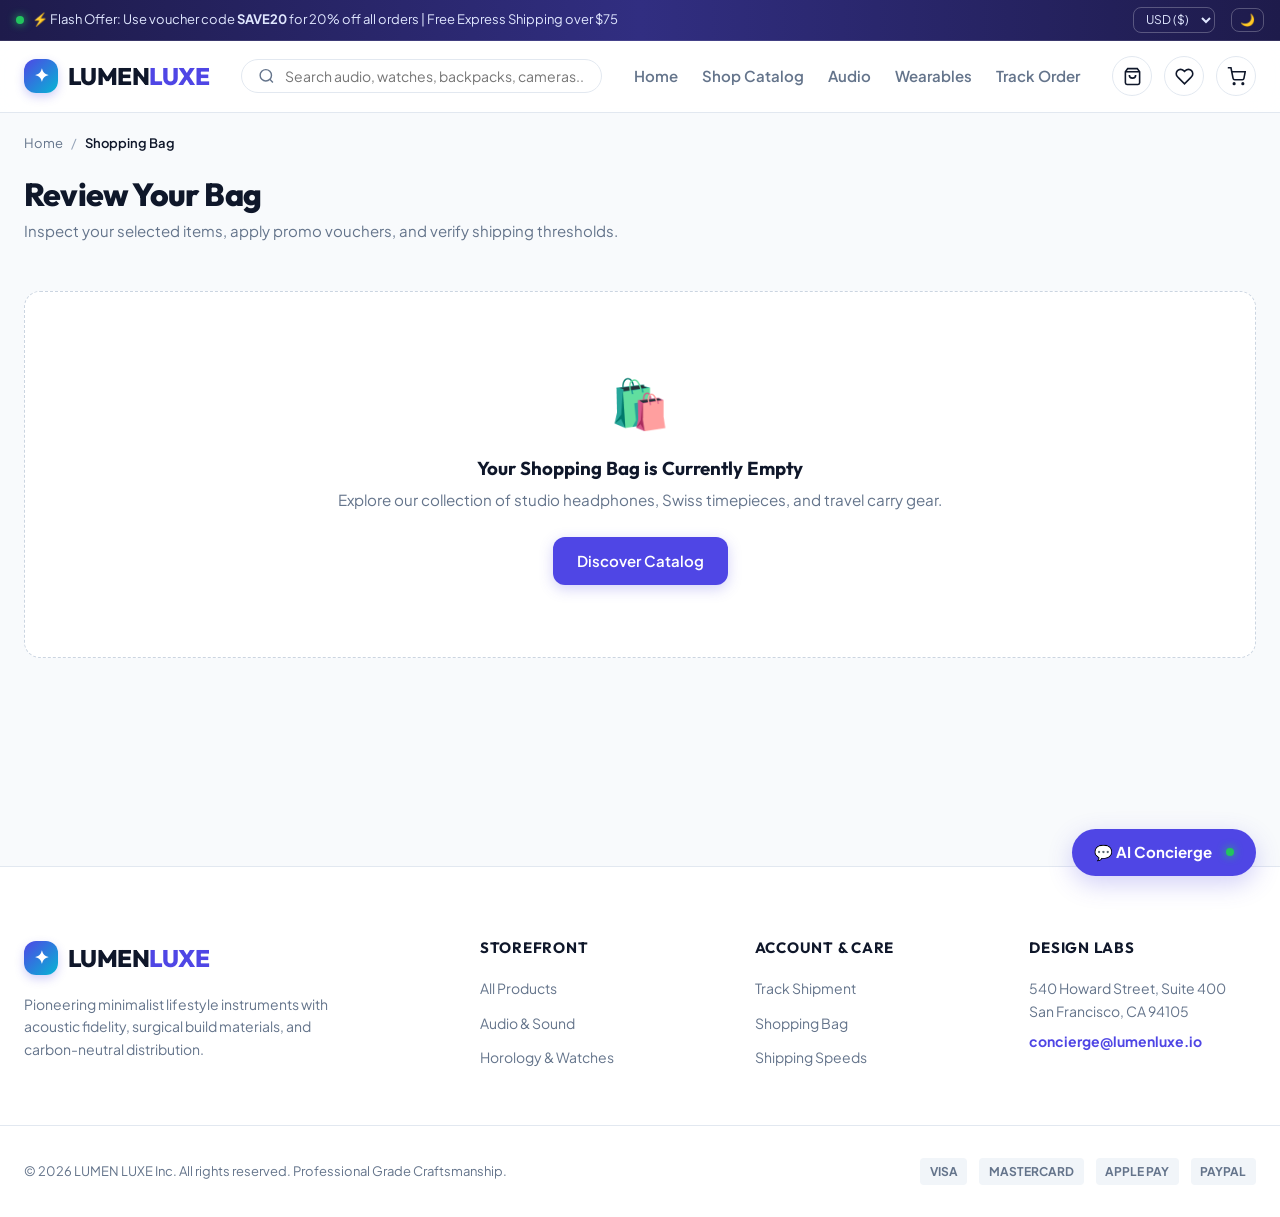
==== cart.html @ 69730ada "Updating website" ====
<!DOCTYPE html>
<html lang="en" data-theme="light">
<head>
  <meta charset="UTF-8">
  <meta name="viewport" content="width=device-width, initial-scale=1.0">
  <title>Shopping Bag | LUMEN LUXE</title>
  <meta name="description" content="Review your selected luxury audio, watches, and commute instruments before checkout.">
  <link rel="stylesheet" href="css/styles.css">
</head>
<body>

  <!-- Top Announcement Bar -->
  <div class="announcement-bar">
    <div class="announcement-container">
      <div class="announcement-ticker">
        <span class="live-dot"></span>
        <span>⚡ Flash Offer: Use voucher code <strong>SAVE20</strong> for 20% off all orders | Free Express Shipping over $75</span>
      </div>
      <div class="announcement-meta">
        <select id="currencySelector" class="selector-dropdown" title="Select Currency">
          <option value="USD">USD ($)</option>
          <option value="EUR">EUR (€)</option>
          <option value="GBP">GBP (£)</option>
          <option value="INR">INR (₹)</option>
        </select>
        <button id="themeToggleBtn" class="selector-dropdown" title="Toggle Light/Dark Theme">
          🌙
        </button>
      </div>
    </div>
  </div>

  <!-- Header -->
  <header class="main-header">
    <div class="container nav-wrapper">
      <a href="index.html" class="brand-logo">
        <div class="brand-logo-icon">✦</div>
        <div class="brand-name">LUMEN<span>LUXE</span></div>
      </a>

      <!-- Search with Live Auto-suggest -->
      <div class="header-search">
        <div class="search-input-wrapper">
          <svg width="18" height="18" viewBox="0 0 24 24" fill="none" stroke="currentColor" stroke-width="2" style="color:var(--text-muted);"><circle cx="11" cy="11" r="8"></circle><line x1="21" y1="21" x2="16.65" y2="16.65"></line></svg>
          <input type="text" id="mainSearchInput" class="search-input" placeholder="Search audio, watches, backpacks, cameras..." autocomplete="off">
          <button id="searchClearBtn" class="search-clear-btn" title="Clear">✕</button>
        </div>
        <div id="searchDropdown" class="search-dropdown"></div>
      </div>

      <nav class="nav-links">
        <a href="index.html" class="nav-link">Home</a>
        <a href="shop.html" class="nav-link">Shop Catalog</a>
        <a href="shop.html?category=audio" class="nav-link">Audio</a>
        <a href="shop.html?category=wearables" class="nav-link">Wearables</a>
        <a href="orders.html" class="nav-link">Track Order</a>
      </nav>

      <div class="header-actions">
        <a href="orders.html" class="btn-icon" title="My Orders">
          <svg width="19" height="19" viewBox="0 0 24 24" fill="none" stroke="currentColor" stroke-width="2"><path d="M6 2L3 6v14a2 2 0 0 0 2 2h14a2 2 0 0 0 2-2V6l-3-4z"></path><line x1="3" y1="6" x2="21" y2="6"></line><path d="M16 10a4 4 0 0 1-8 0"></path></svg>
        </a>

        <a href="shop.html" class="btn-icon" title="Wishlist">
          <svg width="19" height="19" viewBox="0 0 24 24" fill="none" stroke="currentColor" stroke-width="2"><path d="M20.84 4.61a5.5 5.5 0 0 0-7.78 0L12 5.67l-1.06-1.06a5.5 5.5 0 0 0-7.78 7.78l1.06 1.06L12 21.23l7.78-7.78 1.06-1.06a5.5 5.5 0 0 0 0-7.78z"></path></svg>
          <span id="wishlistBadgeCount" class="badge-count" style="display:none;">0</span>
        </a>

        <a href="cart.html" class="btn-icon" title="Shopping Cart">
          <svg width="19" height="19" viewBox="0 0 24 24" fill="none" stroke="currentColor" stroke-width="2"><circle cx="9" cy="21" r="1"></circle><circle cx="20" cy="21" r="1"></circle><path d="M1 1h4l2.68 13.39a2 2 0 0 0 2 1.61h9.72a2 2 0 0 0 2-1.61L23 6H6"></path></svg>
          <span id="cartBadgeCount" class="badge-count" style="display:none;">0</span>
        </a>
      </div>
    </div>
  </header>

  <main class="site-main">
    <div class="container">
      <!-- Breadcrumbs -->
      <nav class="breadcrumbs">
        <a href="index.html">Home</a>
        <span class="separator">/</span>
        <span class="current">Shopping Bag</span>
      </nav>

      <div class="section-header">
        <div>
          <h1 class="section-title">Review Your Bag</h1>
          <p class="section-subtitle">Inspect your selected items, apply promo vouchers, and verify shipping thresholds.</p>
        </div>
      </div>

      <!-- Empty Cart State -->
      <div id="cartEmptyState" class="empty-catalog" style="display:none; margin: 3rem 0;">
        <div style="font-size:3rem; margin-bottom:1rem;">🛍️</div>
        <h3>Your Shopping Bag is Currently Empty</h3>
        <p style="color:var(--text-muted); margin:0.5rem 0 1.5rem; font-size:0.95rem;">
          Explore our collection of studio headphones, Swiss timepieces, and travel carry gear.
        </p>
        <a href="shop.html" class="btn btn-primary">Discover Catalog</a>
      </div>

      <!-- Main Cart Layout -->
      <div class="cart-page-layout">
        <!-- Cart Table -->
        <div id="cartTableWrapper" class="cart-table-wrapper">
          <table class="cart-table">
            <thead>
              <tr>
                <th>Instrument</th>
                <th>Price</th>
                <th>Quantity</th>
                <th>Subtotal</th>
                <th style="text-align:right;">Action</th>
              </tr>
            </thead>
            <tbody id="cartTableBody"></tbody>
          </table>
        </div>

        <!-- Order Summary Column -->
        <aside id="cartSummaryCard" class="order-summary-card">
          <!-- Free Shipping Progress -->
          <div class="free-shipping-card">
            <div id="freeShipMeterText" style="font-size:0.8125rem;">Checking free shipping...</div>
            <div class="progress-bar-bg">
              <div id="freeShipMeterFill" class="progress-bar-fill" style="width:0%;"></div>
            </div>
          </div>

          <h3 style="font-size:1.25rem; font-weight:800; margin-bottom:1.25rem;">Order Summary</h3>

          <!-- Promo Code Input -->
          <div style="margin-bottom:1.5rem;">
            <div style="font-size:0.8125rem; font-weight:700; margin-bottom:0.4rem;">Promo Code (Try: SAVE20)</div>
            <div style="display:flex; gap:0.5rem;">
              <input type="text" id="cartPromoInput" class="form-input" placeholder="e.g. SAVE20" style="text-transform:uppercase;">
              <button class="btn btn-secondary btn-sm" onclick="CartPage.handleApplyPromo()">Apply</button>
            </div>
            <!-- Active promo tag -->
            <div id="activePromoTag" style="display:none; align-items:center; justify-content:space-between; background:var(--success-light); color:var(--success); padding:0.4rem 0.6rem; border-radius:var(--radius-sm); font-size:0.75rem; margin-top:0.5rem;"></div>
          </div>

          <!-- Calculation Rows -->
          <div style="display:flex; flex-direction:column; gap:0.75rem; border-top:1px solid var(--border-subtle); padding-top:1rem; font-size:0.9rem;">
            <div class="flex-between">
              <span class="text-muted">Subtotal:</span>
              <strong id="summarySubtotal">$0.00</strong>
            </div>
            <div class="flex-between" id="summaryDiscountRow" style="display:none; color:var(--success);">
              <span>Voucher Discount:</span>
              <strong id="summaryDiscount">-$0.00</strong>
            </div>
            <div class="flex-between">
              <span class="text-muted">Estimated Shipping:</span>
              <strong id="summaryShipping">FREE</strong>
            </div>
            <div class="flex-between">
              <span class="text-muted">Estimated Sales Tax (5%):</span>
              <strong id="summaryTax">$0.00</strong>
            </div>
            <div class="flex-between" style="border-top:1px solid var(--border-subtle); padding-top:0.75rem; margin-top:0.25rem; font-size:1.25rem; font-weight:800;">
              <span>Total:</span>
              <span id="summaryTotal" style="color:var(--primary); font-family:var(--font-heading);">$0.00</span>
            </div>
          </div>

          <a href="checkout.html" class="btn btn-primary" style="width:100%; margin-top:1.5rem; padding:0.9rem;">
            Proceed to Checkout →
          </a>

          <div style="display:flex; justify-content:center; gap:0.75rem; margin-top:1.25rem;">
            <span class="payment-chip">VISA</span>
            <span class="payment-chip">MASTERCARD</span>
            <span class="payment-chip">APPLE PAY</span>
            <span class="payment-chip">PAYPAL</span>
          </div>
        </aside>
      </div>
    </div>
  </main>

  <!-- Global Footer -->
  <footer class="footer">
    <div class="container footer-grid">
      <div>
        <a href="index.html" class="brand-logo" style="margin-bottom:1rem;">
          <div class="brand-logo-icon">✦</div>
          <div class="brand-name">LUMEN<span>LUXE</span></div>
        </a>
        <p style="font-size:0.875rem; color:var(--text-muted); line-height:1.6; max-width:320px;">
          Pioneering minimalist lifestyle instruments with acoustic fidelity, surgical build materials, and carbon-neutral distribution.
        </p>
      </div>
      <div>
        <h4 class="footer-col-title">Storefront</h4>
        <div class="footer-links">
          <a href="shop.html" class="footer-link">All Products</a>
          <a href="shop.html?category=audio" class="footer-link">Audio & Sound</a>
          <a href="shop.html?category=wearables" class="footer-link">Horology & Watches</a>
        </div>
      </div>
      <div>
        <h4 class="footer-col-title">Account & Care</h4>
        <div class="footer-links">
          <a href="orders.html" class="footer-link">Track Shipment</a>
          <a href="cart.html" class="footer-link">Shopping Bag</a>
          <a href="javascript:void(0)" class="footer-link" onclick="ChatWidget.handleQuickPrompt('shipping policy')">Shipping Speeds</a>
        </div>
      </div>
      <div>
        <h4 class="footer-col-title">Design Labs</h4>
        <p style="font-size:0.875rem; color:var(--text-muted); line-height:1.6;">
          540 Howard Street, Suite 400<br>
          San Francisco, CA 94105<br>
          <span style="color:var(--primary); font-weight:700; display:inline-block; margin-top:0.5rem;">concierge@lumenluxe.io</span>
        </p>
      </div>
    </div>
    <div class="container footer-bottom">
      <div>© 2026 LUMEN LUXE Inc. All rights reserved. Professional Grade Craftsmanship.</div>
      <div class="payment-badges">
        <span class="payment-chip">VISA</span>
        <span class="payment-chip">MASTERCARD</span>
        <span class="payment-chip">APPLE PAY</span>
        <span class="payment-chip">PAYPAL</span>
      </div>
    </div>
  </footer>

  <!-- 24/7 AI Concierge Widget -->
  <button id="chatWidgetToggle" class="chat-widget-btn" title="Live AI Concierge">
    <span>💬 AI Concierge</span>
    <span class="live-dot" style="margin-left:4px;"></span>
  </button>

  <div id="chatPanel" class="chat-panel">
    <div class="chat-header">
      <div style="display:flex; align-items:center; gap:0.65rem;">
        <div style="width:10px; height:10px; border-radius:50%; background:#22c55e;"></div>
        <div>
          <div style="font-weight:800; font-size:0.9rem;">Lumen AI Concierge</div>
          <div style="font-size:0.7rem; opacity:0.85;">Active & Ready to Assist</div>
        </div>
      </div>
      <button id="chatCloseBtn" style="color:#ffffff; font-size:1rem; cursor:pointer;">✕</button>
    </div>
    <div id="chatMessages" class="chat-messages">
      <div class="chat-msg bot">
        Need assistance with your shopping bag, promo codes, or delivery speeds?
      </div>
    </div>
    <div class="chat-suggestions">
      <span class="chat-pill" onclick="ChatWidget.handleQuickPrompt('Any active discount codes?')">🏷️ Discounts?</span>
      <span class="chat-pill" onclick="ChatWidget.handleQuickPrompt('How fast is express delivery?')">✈️ Shipping</span>
    </div>
    <div class="chat-input-bar">
      <input type="text" id="chatInput" class="chat-input-field" placeholder="Ask anything...">
      <button id="chatSendBtn" class="btn btn-primary" style="padding:0.4rem 0.75rem; border-radius:var(--radius-sm); font-size:0.8125rem;">
        Send
      </button>
    </div>
  </div>

  <div id="toastContainer" class="toast-container"></div>

  <!-- Domain Scripts -->
  <script src="js/data/products.js"></script>
  <script src="js/modules/storage.js"></script>
  <script src="js/modules/currency.js"></script>
  <script src="js/modules/toast.js"></script>
  <script src="js/modules/cart.js"></script>
  <script src="js/modules/wishlist.js"></script>
  <script src="js/modules/orders.js"></script>
  <script src="js/components/header.js"></script>
  <script src="js/components/quickview.js"></script>
  <script src="js/components/chat.js"></script>
  <script src="js/pages/cart-page.js"></script>
</body>
</html>
---- css/styles.css ----
/* ==========================================================================
   LUMEN LUXE - MASTER STYLESHEET MANIFEST
   Modular, maintainable enterprise CSS architecture.
   ========================================================================== */

@import url('variables.css');
@import url('base.css');
@import url('components.css');
@import url('header-footer.css');
@import url('pages.css');
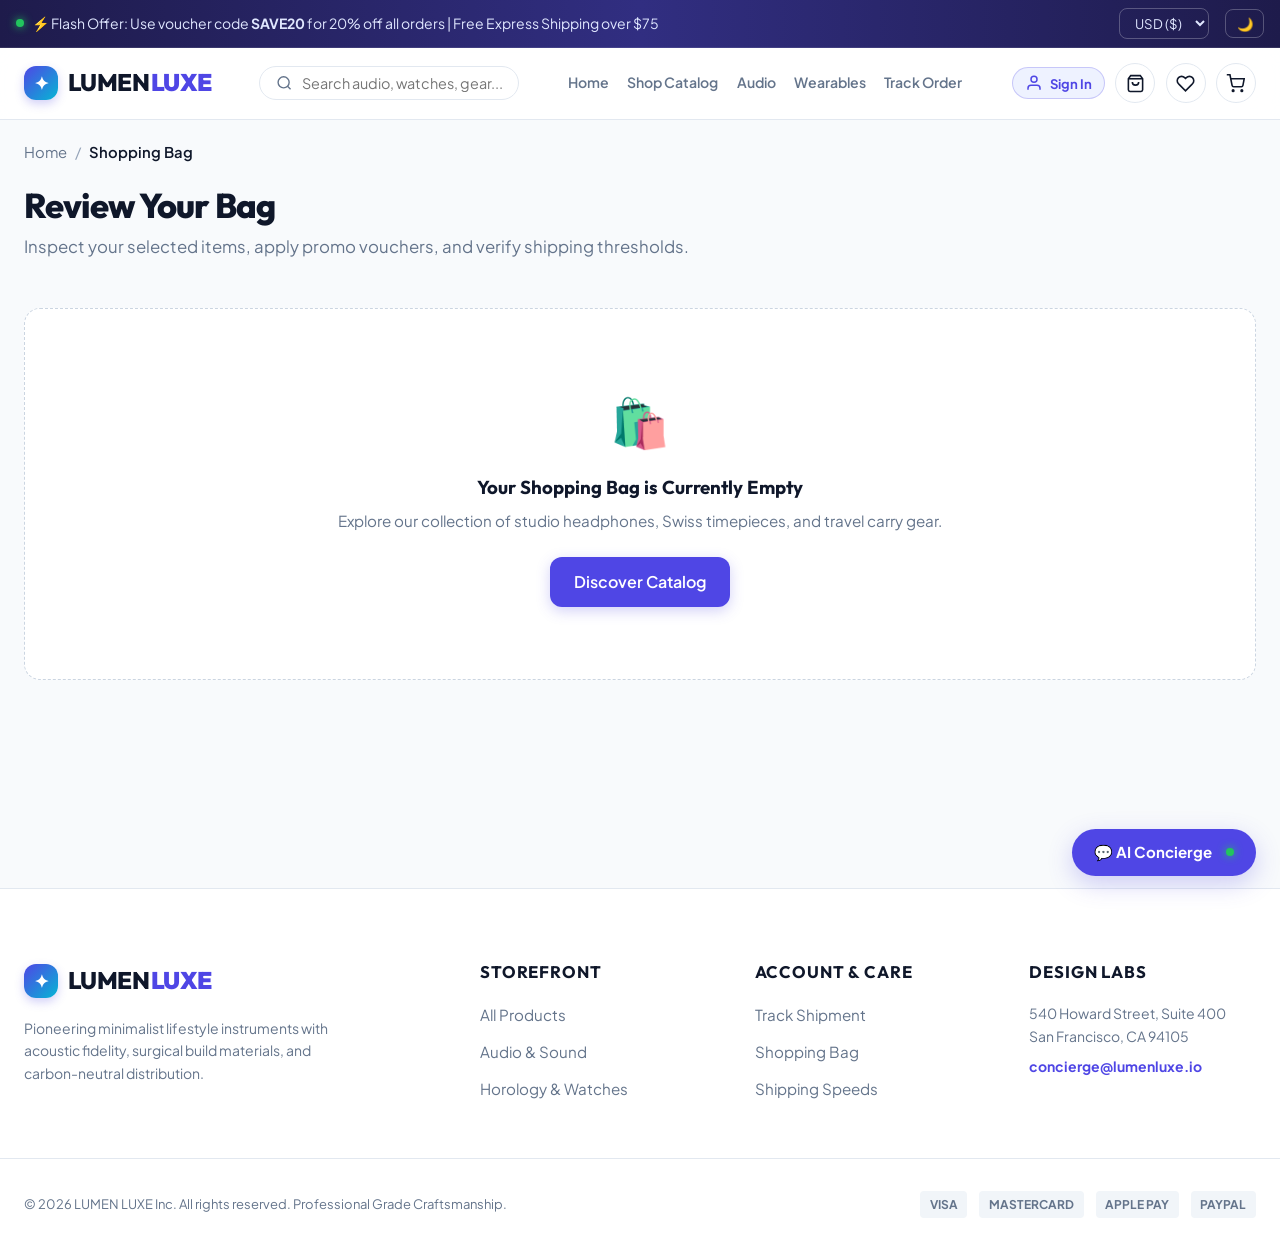
==== commit d0360ae3: "Added login form" ====
--- a/cart.html
+++ b/cart.html
@@ -1,280 +1,535 @@
-<!DOCTYPE html>
+<!doctype html>
 <html lang="en" data-theme="light">
-<head>
-  <meta charset="UTF-8">
-  <meta name="viewport" content="width=device-width, initial-scale=1.0">
-  <title>Shopping Bag | LUMEN LUXE</title>
-  <meta name="description" content="Review your selected luxury audio, watches, and commute instruments before checkout.">
-  <link rel="stylesheet" href="css/styles.css">
-</head>
-<body>
-
-  <!-- Top Announcement Bar -->
-  <div class="announcement-bar">
-    <div class="announcement-container">
-      <div class="announcement-ticker">
-        <span class="live-dot"></span>
-        <span>⚡ Flash Offer: Use voucher code <strong>SAVE20</strong> for 20% off all orders | Free Express Shipping over $75</span>
-      </div>
-      <div class="announcement-meta">
-        <select id="currencySelector" class="selector-dropdown" title="Select Currency">
-          <option value="USD">USD ($)</option>
-          <option value="EUR">EUR (€)</option>
-          <option value="GBP">GBP (£)</option>
-          <option value="INR">INR (₹)</option>
-        </select>
-        <button id="themeToggleBtn" class="selector-dropdown" title="Toggle Light/Dark Theme">
-          🌙
-        </button>
+  <head>
+    <meta charset="UTF-8" />
+    <meta name="viewport" content="width=device-width, initial-scale=1.0" />
+    <title>Shopping Bag | LUMEN LUXE</title>
+    <meta
+      name="description"
+      content="Review your selected luxury audio, watches, and commute instruments before checkout."
+    />
+    <link rel="stylesheet" href="css/styles.css" />
+  </head>
+  <body>
+    <!-- Top Announcement Bar -->
+    <div class="announcement-bar">
+      <div class="announcement-container">
+        <div class="announcement-ticker">
+          <span class="live-dot"></span>
+          <span
+            >⚡ Flash Offer: Use voucher code <strong>SAVE20</strong> for 20%
+            off all orders | Free Express Shipping over $75</span
+          >
+        </div>
+        <div class="announcement-meta">
+          <select
+            id="currencySelector"
+            class="selector-dropdown"
+            title="Select Currency"
+          >
+            <option value="USD">USD ($)</option>
+            <option value="EUR">EUR (€)</option>
+            <option value="GBP">GBP (£)</option>
+            <option value="INR">INR (₹)</option>
+          </select>
+          <button
+            id="themeToggleBtn"
+            class="selector-dropdown"
+            title="Toggle Light/Dark Theme"
+          >
+            🌙
+          </button>
+        </div>
       </div>
     </div>
-  </div>
-
-  <!-- Header -->
-  <header class="main-header">
-    <div class="container nav-wrapper">
-      <a href="index.html" class="brand-logo">
-        <div class="brand-logo-icon">✦</div>
-        <div class="brand-name">LUMEN<span>LUXE</span></div>
-      </a>
-
-      <!-- Search with Live Auto-suggest -->
-      <div class="header-search">
-        <div class="search-input-wrapper">
-          <svg width="18" height="18" viewBox="0 0 24 24" fill="none" stroke="currentColor" stroke-width="2" style="color:var(--text-muted);"><circle cx="11" cy="11" r="8"></circle><line x1="21" y1="21" x2="16.65" y2="16.65"></line></svg>
-          <input type="text" id="mainSearchInput" class="search-input" placeholder="Search audio, watches, backpacks, cameras..." autocomplete="off">
-          <button id="searchClearBtn" class="search-clear-btn" title="Clear">✕</button>
-        </div>
-        <div id="searchDropdown" class="search-dropdown"></div>
-      </div>
-
-      <nav class="nav-links">
-        <a href="index.html" class="nav-link">Home</a>
-        <a href="shop.html" class="nav-link">Shop Catalog</a>
-        <a href="shop.html?category=audio" class="nav-link">Audio</a>
-        <a href="shop.html?category=wearables" class="nav-link">Wearables</a>
-        <a href="orders.html" class="nav-link">Track Order</a>
-      </nav>
-
-      <div class="header-actions">
-        <a href="orders.html" class="btn-icon" title="My Orders">
-          <svg width="19" height="19" viewBox="0 0 24 24" fill="none" stroke="currentColor" stroke-width="2"><path d="M6 2L3 6v14a2 2 0 0 0 2 2h14a2 2 0 0 0 2-2V6l-3-4z"></path><line x1="3" y1="6" x2="21" y2="6"></line><path d="M16 10a4 4 0 0 1-8 0"></path></svg>
-        </a>
-
-        <a href="shop.html" class="btn-icon" title="Wishlist">
-          <svg width="19" height="19" viewBox="0 0 24 24" fill="none" stroke="currentColor" stroke-width="2"><path d="M20.84 4.61a5.5 5.5 0 0 0-7.78 0L12 5.67l-1.06-1.06a5.5 5.5 0 0 0-7.78 7.78l1.06 1.06L12 21.23l7.78-7.78 1.06-1.06a5.5 5.5 0 0 0 0-7.78z"></path></svg>
-          <span id="wishlistBadgeCount" class="badge-count" style="display:none;">0</span>
-        </a>
-
-        <a href="cart.html" class="btn-icon" title="Shopping Cart">
-          <svg width="19" height="19" viewBox="0 0 24 24" fill="none" stroke="currentColor" stroke-width="2"><circle cx="9" cy="21" r="1"></circle><circle cx="20" cy="21" r="1"></circle><path d="M1 1h4l2.68 13.39a2 2 0 0 0 2 1.61h9.72a2 2 0 0 0 2-1.61L23 6H6"></path></svg>
-          <span id="cartBadgeCount" class="badge-count" style="display:none;">0</span>
-        </a>
-      </div>
-    </div>
-  </header>
-
-  <main class="site-main">
-    <div class="container">
-      <!-- Breadcrumbs -->
-      <nav class="breadcrumbs">
-        <a href="index.html">Home</a>
-        <span class="separator">/</span>
-        <span class="current">Shopping Bag</span>
-      </nav>
-
-      <div class="section-header">
-        <div>
-          <h1 class="section-title">Review Your Bag</h1>
-          <p class="section-subtitle">Inspect your selected items, apply promo vouchers, and verify shipping thresholds.</p>
-        </div>
-      </div>
-
-      <!-- Empty Cart State -->
-      <div id="cartEmptyState" class="empty-catalog" style="display:none; margin: 3rem 0;">
-        <div style="font-size:3rem; margin-bottom:1rem;">🛍️</div>
-        <h3>Your Shopping Bag is Currently Empty</h3>
-        <p style="color:var(--text-muted); margin:0.5rem 0 1.5rem; font-size:0.95rem;">
-          Explore our collection of studio headphones, Swiss timepieces, and travel carry gear.
-        </p>
-        <a href="shop.html" class="btn btn-primary">Discover Catalog</a>
-      </div>
-
-      <!-- Main Cart Layout -->
-      <div class="cart-page-layout">
-        <!-- Cart Table -->
-        <div id="cartTableWrapper" class="cart-table-wrapper">
-          <table class="cart-table">
-            <thead>
-              <tr>
-                <th>Instrument</th>
-                <th>Price</th>
-                <th>Quantity</th>
-                <th>Subtotal</th>
-                <th style="text-align:right;">Action</th>
-              </tr>
-            </thead>
-            <tbody id="cartTableBody"></tbody>
-          </table>
-        </div>
-
-        <!-- Order Summary Column -->
-        <aside id="cartSummaryCard" class="order-summary-card">
-          <!-- Free Shipping Progress -->
-          <div class="free-shipping-card">
-            <div id="freeShipMeterText" style="font-size:0.8125rem;">Checking free shipping...</div>
-            <div class="progress-bar-bg">
-              <div id="freeShipMeterFill" class="progress-bar-fill" style="width:0%;"></div>
-            </div>
-          </div>
-
-          <h3 style="font-size:1.25rem; font-weight:800; margin-bottom:1.25rem;">Order Summary</h3>
-
-          <!-- Promo Code Input -->
-          <div style="margin-bottom:1.5rem;">
-            <div style="font-size:0.8125rem; font-weight:700; margin-bottom:0.4rem;">Promo Code (Try: SAVE20)</div>
-            <div style="display:flex; gap:0.5rem;">
-              <input type="text" id="cartPromoInput" class="form-input" placeholder="e.g. SAVE20" style="text-transform:uppercase;">
-              <button class="btn btn-secondary btn-sm" onclick="CartPage.handleApplyPromo()">Apply</button>
-            </div>
-            <!-- Active promo tag -->
-            <div id="activePromoTag" style="display:none; align-items:center; justify-content:space-between; background:var(--success-light); color:var(--success); padding:0.4rem 0.6rem; border-radius:var(--radius-sm); font-size:0.75rem; margin-top:0.5rem;"></div>
-          </div>
-
-          <!-- Calculation Rows -->
-          <div style="display:flex; flex-direction:column; gap:0.75rem; border-top:1px solid var(--border-subtle); padding-top:1rem; font-size:0.9rem;">
-            <div class="flex-between">
-              <span class="text-muted">Subtotal:</span>
-              <strong id="summarySubtotal">$0.00</strong>
-            </div>
-            <div class="flex-between" id="summaryDiscountRow" style="display:none; color:var(--success);">
-              <span>Voucher Discount:</span>
-              <strong id="summaryDiscount">-$0.00</strong>
-            </div>
-            <div class="flex-between">
-              <span class="text-muted">Estimated Shipping:</span>
-              <strong id="summaryShipping">FREE</strong>
-            </div>
-            <div class="flex-between">
-              <span class="text-muted">Estimated Sales Tax (5%):</span>
-              <strong id="summaryTax">$0.00</strong>
-            </div>
-            <div class="flex-between" style="border-top:1px solid var(--border-subtle); padding-top:0.75rem; margin-top:0.25rem; font-size:1.25rem; font-weight:800;">
-              <span>Total:</span>
-              <span id="summaryTotal" style="color:var(--primary); font-family:var(--font-heading);">$0.00</span>
-            </div>
-          </div>
-
-          <a href="checkout.html" class="btn btn-primary" style="width:100%; margin-top:1.5rem; padding:0.9rem;">
-            Proceed to Checkout →
-          </a>
-
-          <div style="display:flex; justify-content:center; gap:0.75rem; margin-top:1.25rem;">
-            <span class="payment-chip">VISA</span>
-            <span class="payment-chip">MASTERCARD</span>
-            <span class="payment-chip">APPLE PAY</span>
-            <span class="payment-chip">PAYPAL</span>
-          </div>
-        </aside>
-      </div>
-    </div>
-  </main>
-
-  <!-- Global Footer -->
-  <footer class="footer">
-    <div class="container footer-grid">
-      <div>
-        <a href="index.html" class="brand-logo" style="margin-bottom:1rem;">
+
+    <!-- Header -->
+    <header class="main-header">
+      <div class="container nav-wrapper">
+        <a href="index.html" class="brand-logo">
           <div class="brand-logo-icon">✦</div>
           <div class="brand-name">LUMEN<span>LUXE</span></div>
         </a>
-        <p style="font-size:0.875rem; color:var(--text-muted); line-height:1.6; max-width:320px;">
-          Pioneering minimalist lifestyle instruments with acoustic fidelity, surgical build materials, and carbon-neutral distribution.
-        </p>
-      </div>
-      <div>
-        <h4 class="footer-col-title">Storefront</h4>
-        <div class="footer-links">
-          <a href="shop.html" class="footer-link">All Products</a>
-          <a href="shop.html?category=audio" class="footer-link">Audio & Sound</a>
-          <a href="shop.html?category=wearables" class="footer-link">Horology & Watches</a>
-        </div>
-      </div>
-      <div>
-        <h4 class="footer-col-title">Account & Care</h4>
-        <div class="footer-links">
-          <a href="orders.html" class="footer-link">Track Shipment</a>
-          <a href="cart.html" class="footer-link">Shopping Bag</a>
-          <a href="javascript:void(0)" class="footer-link" onclick="ChatWidget.handleQuickPrompt('shipping policy')">Shipping Speeds</a>
-        </div>
-      </div>
-      <div>
-        <h4 class="footer-col-title">Design Labs</h4>
-        <p style="font-size:0.875rem; color:var(--text-muted); line-height:1.6;">
-          540 Howard Street, Suite 400<br>
-          San Francisco, CA 94105<br>
-          <span style="color:var(--primary); font-weight:700; display:inline-block; margin-top:0.5rem;">concierge@lumenluxe.io</span>
-        </p>
+
+        <!-- Search with Live Auto-suggest -->
+        <div class="header-search">
+          <div class="search-input-wrapper">
+            <svg
+              width="18"
+              height="18"
+              viewBox="0 0 24 24"
+              fill="none"
+              stroke="currentColor"
+              stroke-width="2"
+              style="color: var(--text-muted)"
+            >
+              <circle cx="11" cy="11" r="8"></circle>
+              <line x1="21" y1="21" x2="16.65" y2="16.65"></line>
+            </svg>
+            <input
+              type="text"
+              id="mainSearchInput"
+              class="search-input"
+              placeholder="Search audio, watches, gear..."
+              autocomplete="off"
+            />
+            <button id="searchClearBtn" class="search-clear-btn" title="Clear">
+              ✕
+            </button>
+          </div>
+          <div id="searchDropdown" class="search-dropdown"></div>
+        </div>
+
+        <nav class="nav-links">
+          <a href="index.html" class="nav-link">Home</a>
+          <a href="shop.html" class="nav-link">Shop Catalog</a>
+          <a href="shop.html?category=audio" class="nav-link">Audio</a>
+          <a href="shop.html?category=wearables" class="nav-link">Wearables</a>
+          <a href="orders.html" class="nav-link">Track Order</a>
+        </nav>
+
+        <div class="header-actions">
+          <a href="orders.html" class="btn-icon" title="My Orders">
+            <svg
+              width="19"
+              height="19"
+              viewBox="0 0 24 24"
+              fill="none"
+              stroke="currentColor"
+              stroke-width="2"
+            >
+              <path
+                d="M6 2L3 6v14a2 2 0 0 0 2 2h14a2 2 0 0 0 2-2V6l-3-4z"
+              ></path>
+              <line x1="3" y1="6" x2="21" y2="6"></line>
+              <path d="M16 10a4 4 0 0 1-8 0"></path>
+            </svg>
+          </a>
+
+          <a href="shop.html" class="btn-icon" title="Wishlist">
+            <svg
+              width="19"
+              height="19"
+              viewBox="0 0 24 24"
+              fill="none"
+              stroke="currentColor"
+              stroke-width="2"
+            >
+              <path
+                d="M20.84 4.61a5.5 5.5 0 0 0-7.78 0L12 5.67l-1.06-1.06a5.5 5.5 0 0 0-7.78 7.78l1.06 1.06L12 21.23l7.78-7.78 1.06-1.06a5.5 5.5 0 0 0 0-7.78z"
+              ></path>
+            </svg>
+            <span
+              id="wishlistBadgeCount"
+              class="badge-count"
+              style="display: none"
+              >0</span
+            >
+          </a>
+
+          <a href="cart.html" class="btn-icon" title="Shopping Cart">
+            <svg
+              width="19"
+              height="19"
+              viewBox="0 0 24 24"
+              fill="none"
+              stroke="currentColor"
+              stroke-width="2"
+            >
+              <circle cx="9" cy="21" r="1"></circle>
+              <circle cx="20" cy="21" r="1"></circle>
+              <path
+                d="M1 1h4l2.68 13.39a2 2 0 0 0 2 1.61h9.72a2 2 0 0 0 2-1.61L23 6H6"
+              ></path>
+            </svg>
+            <span id="cartBadgeCount" class="badge-count" style="display: none"
+              >0</span
+            >
+          </a>
+        </div>
+      </div>
+    </header>
+
+    <main class="site-main">
+      <div class="container">
+        <!-- Breadcrumbs -->
+        <nav class="breadcrumbs">
+          <a href="index.html">Home</a>
+          <span class="separator">/</span>
+          <span class="current">Shopping Bag</span>
+        </nav>
+
+        <div class="section-header">
+          <div>
+            <h1 class="section-title">Review Your Bag</h1>
+            <p class="section-subtitle">
+              Inspect your selected items, apply promo vouchers, and verify
+              shipping thresholds.
+            </p>
+          </div>
+        </div>
+
+        <!-- Empty Cart State -->
+        <div
+          id="cartEmptyState"
+          class="empty-catalog"
+          style="display: none; margin: 3rem 0"
+        >
+          <div style="font-size: 3rem; margin-bottom: 1rem">🛍️</div>
+          <h3>Your Shopping Bag is Currently Empty</h3>
+          <p
+            style="
+              color: var(--text-muted);
+              margin: 0.5rem 0 1.5rem;
+              font-size: 0.95rem;
+            "
+          >
+            Explore our collection of studio headphones, Swiss timepieces, and
+            travel carry gear.
+          </p>
+          <a href="shop.html" class="btn btn-primary">Discover Catalog</a>
+        </div>
+
+        <!-- Main Cart Layout -->
+        <div class="cart-page-layout">
+          <!-- Cart Table -->
+          <div id="cartTableWrapper" class="cart-table-wrapper">
+            <table class="cart-table">
+              <thead>
+                <tr>
+                  <th>Instrument</th>
+                  <th>Price</th>
+                  <th>Quantity</th>
+                  <th>Subtotal</th>
+                  <th style="text-align: right">Action</th>
+                </tr>
+              </thead>
+              <tbody id="cartTableBody"></tbody>
+            </table>
+          </div>
+
+          <!-- Order Summary Column -->
+          <aside id="cartSummaryCard" class="order-summary-card">
+            <!-- Free Shipping Progress -->
+            <div class="free-shipping-card">
+              <div id="freeShipMeterText" style="font-size: 0.925rem">
+                Checking free shipping...
+              </div>
+              <div class="progress-bar-bg">
+                <div
+                  id="freeShipMeterFill"
+                  class="progress-bar-fill"
+                  style="width: 0%"
+                ></div>
+              </div>
+            </div>
+
+            <h3
+              style="
+                font-size: 1.35rem;
+                font-weight: 800;
+                margin-bottom: 1.25rem;
+              "
+            >
+              Order Summary
+            </h3>
+
+            <!-- Promo Code Input -->
+            <div style="margin-bottom: 1.5rem">
+              <div
+                style="
+                  font-size: 0.925rem;
+                  font-weight: 700;
+                  margin-bottom: 0.4rem;
+                "
+              >
+                Promo Code (Try: SAVE20)
+              </div>
+              <div style="display: flex; gap: 0.5rem">
+                <input
+                  type="text"
+                  id="cartPromoInput"
+                  class="form-input"
+                  placeholder="e.g. SAVE20"
+                  style="text-transform: uppercase"
+                />
+                <button
+                  class="btn btn-secondary btn-sm"
+                  onclick="CartPage.handleApplyPromo()"
+                >
+                  Apply
+                </button>
+              </div>
+              <!-- Active promo tag -->
+              <div
+                id="activePromoTag"
+                style="
+                  display: none;
+                  align-items: center;
+                  justify-content: space-between;
+                  background: var(--success-light);
+                  color: var(--success);
+                  padding: 0.4rem 0.6rem;
+                  border-radius: var(--radius-sm);
+                  font-size: 0.875rem;
+                  margin-top: 0.5rem;
+                "
+              ></div>
+            </div>
+
+            <!-- Calculation Rows -->
+            <div
+              style="
+                display: flex;
+                flex-direction: column;
+                gap: 0.75rem;
+                border-top: 1px solid var(--border-subtle);
+                padding-top: 1rem;
+                font-size: 0.975rem;
+              "
+            >
+              <div class="flex-between">
+                <span class="text-muted">Subtotal:</span>
+                <strong id="summarySubtotal">$0.00</strong>
+              </div>
+              <div
+                class="flex-between"
+                id="summaryDiscountRow"
+                style="display: none; color: var(--success)"
+              >
+                <span>Voucher Discount:</span>
+                <strong id="summaryDiscount">-$0.00</strong>
+              </div>
+              <div class="flex-between">
+                <span class="text-muted">Estimated Shipping:</span>
+                <strong id="summaryShipping">FREE</strong>
+              </div>
+              <div class="flex-between">
+                <span class="text-muted">Estimated Sales Tax (5%):</span>
+                <strong id="summaryTax">$0.00</strong>
+              </div>
+              <div
+                class="flex-between"
+                style="
+                  border-top: 1px solid var(--border-subtle);
+                  padding-top: 0.75rem;
+                  margin-top: 0.25rem;
+                  font-size: 1.25rem;
+                  font-weight: 800;
+                "
+              >
+                <span>Total:</span>
+                <span
+                  id="summaryTotal"
+                  style="
+                    color: var(--primary);
+                    font-family: var(--font-heading);
+                  "
+                  >$0.00</span
+                >
+              </div>
+            </div>
+
+            <a
+              href="checkout.html"
+              class="btn btn-primary"
+              style="width: 100%; margin-top: 1.5rem; padding: 0.9rem"
+            >
+              Proceed to Checkout →
+            </a>
+
+            <div
+              style="
+                display: flex;
+                justify-content: center;
+                gap: 0.75rem;
+                margin-top: 1.25rem;
+              "
+            >
+              <span class="payment-chip">VISA</span>
+              <span class="payment-chip">MASTERCARD</span>
+              <span class="payment-chip">APPLE PAY</span>
+              <span class="payment-chip">PAYPAL</span>
+            </div>
+          </aside>
+        </div>
+      </div>
+    </main>
+
+    <!-- Global Footer -->
+    <footer class="footer">
+      <div class="container footer-grid">
+        <div>
+          <a href="index.html" class="brand-logo" style="margin-bottom: 1rem">
+            <div class="brand-logo-icon">✦</div>
+            <div class="brand-name">LUMEN<span>LUXE</span></div>
+          </a>
+          <p
+            style="
+              font-size: 0.875rem;
+              color: var(--text-muted);
+              line-height: 1.6;
+              max-width: 320px;
+            "
+          >
+            Pioneering minimalist lifestyle instruments with acoustic fidelity,
+            surgical build materials, and carbon-neutral distribution.
+          </p>
+        </div>
+        <div>
+          <h4 class="footer-col-title">Storefront</h4>
+          <div class="footer-links">
+            <a href="shop.html" class="footer-link">All Products</a>
+            <a href="shop.html?category=audio" class="footer-link"
+              >Audio & Sound</a
+            >
+            <a href="shop.html?category=wearables" class="footer-link"
+              >Horology & Watches</a
+            >
+          </div>
+        </div>
+        <div>
+          <h4 class="footer-col-title">Account & Care</h4>
+          <div class="footer-links">
+            <a href="orders.html" class="footer-link">Track Shipment</a>
+            <a href="cart.html" class="footer-link">Shopping Bag</a>
+            <a
+              href="javascript:void(0)"
+              class="footer-link"
+              onclick="ChatWidget.handleQuickPrompt('shipping policy')"
+              >Shipping Speeds</a
+            >
+          </div>
+        </div>
+        <div>
+          <h4 class="footer-col-title">Design Labs</h4>
+          <p
+            style="
+              font-size: 0.875rem;
+              color: var(--text-muted);
+              line-height: 1.6;
+            "
+          >
+            540 Howard Street, Suite 400<br />
+            San Francisco, CA 94105<br />
+            <span
+              style="
+                color: var(--primary);
+                font-weight: 700;
+                display: inline-block;
+                margin-top: 0.5rem;
+              "
+              >concierge@lumenluxe.io</span
+            >
+          </p>
+        </div>
+      </div>
+      <div class="container footer-bottom">
+        <div>
+          © 2026 LUMEN LUXE Inc. All rights reserved. Professional Grade
+          Craftsmanship.
+        </div>
+        <div class="payment-badges">
+          <span class="payment-chip">VISA</span>
+          <span class="payment-chip">MASTERCARD</span>
+          <span class="payment-chip">APPLE PAY</span>
+          <span class="payment-chip">PAYPAL</span>
+        </div>
+      </div>
+    </footer>
+
+    <!-- 24/7 AI Concierge Widget -->
+    <button
+      id="chatWidgetToggle"
+      class="chat-widget-btn"
+      title="Live AI Concierge"
+    >
+      <span>💬 AI Concierge</span>
+      <span class="live-dot" style="margin-left: 4px"></span>
+    </button>
+
+    <div id="chatPanel" class="chat-panel">
+      <div class="chat-header">
+        <div style="display: flex; align-items: center; gap: 0.65rem">
+          <div
+            style="
+              width: 10px;
+              height: 10px;
+              border-radius: 50%;
+              background: #22c55e;
+            "
+          ></div>
+          <div>
+            <div style="font-weight: 800; font-size: 0.9rem">
+              Lumen AI Concierge
+            </div>
+            <div style="font-size: 0.7rem; opacity: 0.85">
+              Active & Ready to Assist
+            </div>
+          </div>
+        </div>
+        <button
+          id="chatCloseBtn"
+          style="color: #ffffff; font-size: 1rem; cursor: pointer"
+        >
+          ✕
+        </button>
+      </div>
+      <div id="chatMessages" class="chat-messages">
+        <div class="chat-msg bot">
+          Need assistance with your shopping bag, promo codes, or delivery
+          speeds?
+        </div>
+      </div>
+      <div class="chat-suggestions">
+        <span
+          class="chat-pill"
+          onclick="ChatWidget.handleQuickPrompt('Any active discount codes?')"
+          >🏷️ Discounts?</span
+        >
+        <span
+          class="chat-pill"
+          onclick="
+            ChatWidget.handleQuickPrompt('How fast is express delivery?')
+          "
+          >✈️ Shipping</span
+        >
+      </div>
+      <div class="chat-input-bar">
+        <input
+          type="text"
+          id="chatInput"
+          class="chat-input-field"
+          placeholder="Ask anything..."
+        />
+        <button
+          id="chatSendBtn"
+          class="btn btn-primary"
+          style="
+            padding: 0.4rem 0.75rem;
+            border-radius: var(--radius-sm);
+            font-size: 0.8125rem;
+          "
+        >
+          Send
+        </button>
       </div>
     </div>
-    <div class="container footer-bottom">
-      <div>© 2026 LUMEN LUXE Inc. All rights reserved. Professional Grade Craftsmanship.</div>
-      <div class="payment-badges">
-        <span class="payment-chip">VISA</span>
-        <span class="payment-chip">MASTERCARD</span>
-        <span class="payment-chip">APPLE PAY</span>
-        <span class="payment-chip">PAYPAL</span>
-      </div>
-    </div>
-  </footer>
-
-  <!-- 24/7 AI Concierge Widget -->
-  <button id="chatWidgetToggle" class="chat-widget-btn" title="Live AI Concierge">
-    <span>💬 AI Concierge</span>
-    <span class="live-dot" style="margin-left:4px;"></span>
-  </button>
-
-  <div id="chatPanel" class="chat-panel">
-    <div class="chat-header">
-      <div style="display:flex; align-items:center; gap:0.65rem;">
-        <div style="width:10px; height:10px; border-radius:50%; background:#22c55e;"></div>
-        <div>
-          <div style="font-weight:800; font-size:0.9rem;">Lumen AI Concierge</div>
-          <div style="font-size:0.7rem; opacity:0.85;">Active & Ready to Assist</div>
-        </div>
-      </div>
-      <button id="chatCloseBtn" style="color:#ffffff; font-size:1rem; cursor:pointer;">✕</button>
-    </div>
-    <div id="chatMessages" class="chat-messages">
-      <div class="chat-msg bot">
-        Need assistance with your shopping bag, promo codes, or delivery speeds?
-      </div>
-    </div>
-    <div class="chat-suggestions">
-      <span class="chat-pill" onclick="ChatWidget.handleQuickPrompt('Any active discount codes?')">🏷️ Discounts?</span>
-      <span class="chat-pill" onclick="ChatWidget.handleQuickPrompt('How fast is express delivery?')">✈️ Shipping</span>
-    </div>
-    <div class="chat-input-bar">
-      <input type="text" id="chatInput" class="chat-input-field" placeholder="Ask anything...">
-      <button id="chatSendBtn" class="btn btn-primary" style="padding:0.4rem 0.75rem; border-radius:var(--radius-sm); font-size:0.8125rem;">
-        Send
-      </button>
-    </div>
-  </div>
-
-  <div id="toastContainer" class="toast-container"></div>
-
-  <!-- Domain Scripts -->
-  <script src="js/data/products.js"></script>
-  <script src="js/modules/storage.js"></script>
-  <script src="js/modules/currency.js"></script>
-  <script src="js/modules/toast.js"></script>
-  <script src="js/modules/cart.js"></script>
-  <script src="js/modules/wishlist.js"></script>
-  <script src="js/modules/orders.js"></script>
-  <script src="js/components/header.js"></script>
-  <script src="js/components/quickview.js"></script>
-  <script src="js/components/chat.js"></script>
-  <script src="js/pages/cart-page.js"></script>
-</body>
+
+    <div id="toastContainer" class="toast-container"></div>
+
+    <!-- Domain Scripts -->
+    <script src="js/data/products.js"></script>
+    <script src="js/modules/storage.js"></script>
+    <script src="js/modules/currency.js"></script>
+    <script src="js/modules/toast.js"></script>
+    <script src="js/modules/cart.js"></script>
+    <script src="js/modules/wishlist.js"></script>
+    <script src="js/modules/orders.js"></script>
+    <script src="js/modules/auth.js"></script>
+    <script src="js/components/header.js"></script>
+    <script src="js/components/quickview.js"></script>
+    <script src="js/components/chat.js"></script>
+    <script src="js/pages/cart-page.js"></script>
+  </body>
 </html>
--- a/css/styles.css
+++ b/css/styles.css
@@ -3,8 +3,8 @@
    Modular, maintainable enterprise CSS architecture.
    ========================================================================== */
 
-@import url('variables.css');
-@import url('base.css');
-@import url('components.css');
-@import url('header-footer.css');
-@import url('pages.css');
+@import url("variables.css");
+@import url("base.css");
+@import url("components.css");
+@import url("header-footer.css");
+@import url("pages.css");
